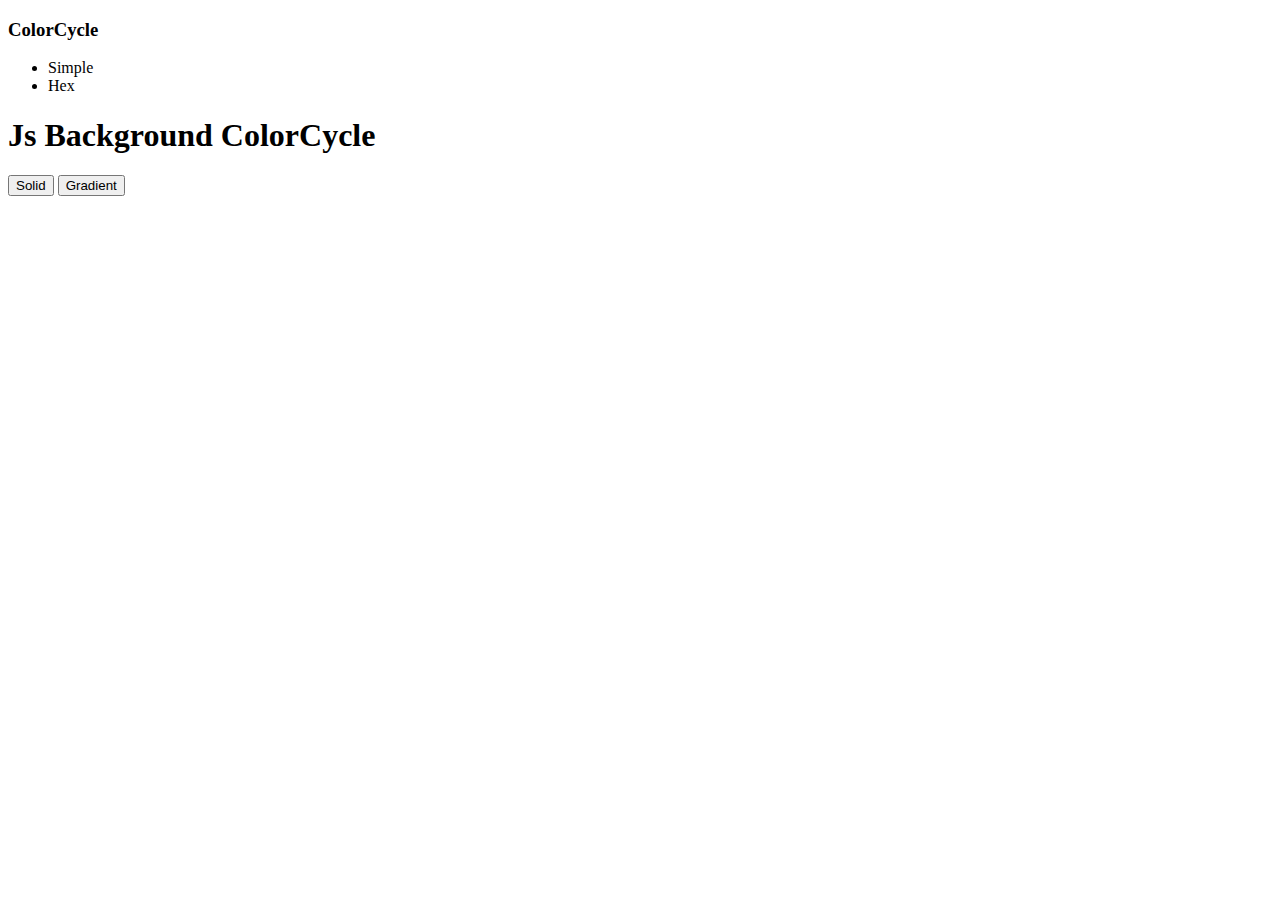
==== Js-Background-ColorCycle/index.html @ 8820c65f "created a file" ====
<!DOCTYPE html>
<html lang="en">

<head>
    <meta charset="UTF-8">
    <meta name="viewport" content="width=device-width, initial-scale=1.0">
    <link rel="stylesheet" href="/css/style.css">
    <script src="js/Script.js" deferls></script>
    <title>Javascript background colorcycle</title>
</head>

<body>
    <nav>
        <h3 class="hero">ColorCycle</h3>
        <ul>
            <li>Simple</li>
            <li class="hero">Hex</li>
        </ul>
    </nav>
    <div id="content">
        <h1>Js Background ColorCycle</h1>
        <p class="code"></p>
        <div id="btn-botton">
            <button class="btn-solid btn">Solid</button>
            <button class="btn-gradient btn">Gradient</button>
        </div>
    </div>
    <img class="logo" src="/image/Heartwell Okorie@2x.png" alt="">
</body>
</html>
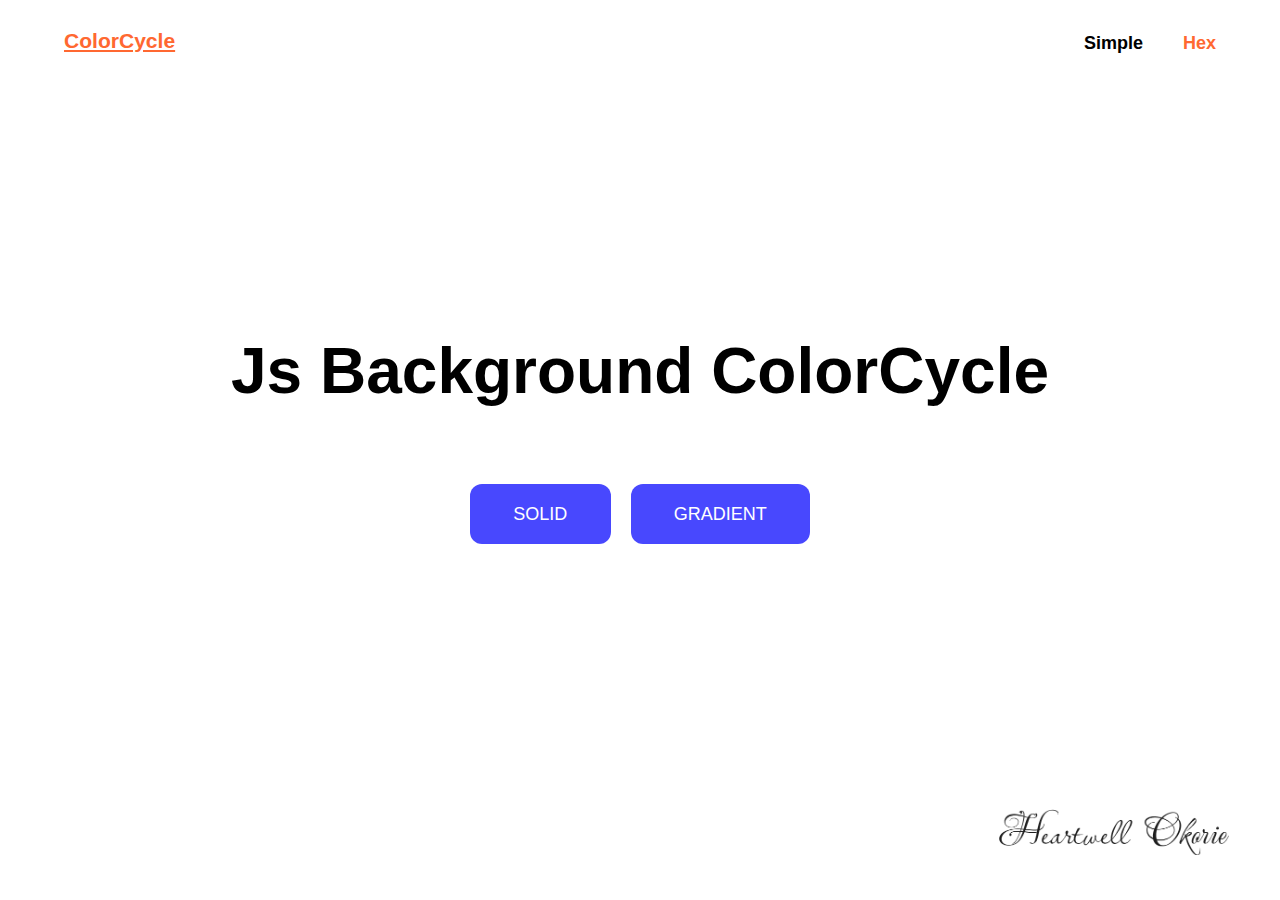
==== commit 57fb13af: "update the js-background-colorcycle project file" ====
--- a/Js-Background-ColorCycle/index.html
+++ b/Js-Background-ColorCycle/index.html
@@ -4,8 +4,8 @@
 <head>
     <meta charset="UTF-8">
     <meta name="viewport" content="width=device-width, initial-scale=1.0">
-    <link rel="stylesheet" href="/css/style.css">
-    <script src="js/Script.js" deferls></script>
+    <link rel="stylesheet" href="/Js-Background-ColorCycle/css/style.css">
+    <script src="/Js-Background-ColorCycle/js/Script.js" defer></script>
     <title>Javascript background colorcycle</title>
 </head>
 
@@ -20,11 +20,12 @@
     <div id="content">
         <h1>Js Background ColorCycle</h1>
         <p class="code"></p>
-        <div id="btn-botton">
+        <div id="buttons">
             <button class="btn-solid btn">Solid</button>
             <button class="btn-gradient btn">Gradient</button>
         </div>
     </div>
-    <img class="logo" src="/image/Heartwell Okorie@2x.png" alt="">
+    <img class="logo" src="/Js-Background-ColorCycle/image/Heartwell Okorie@2x.png" alt="">
 </body>
+
 </html>--- a/Js-Background-ColorCycle/css/style.css
+++ b/Js-Background-ColorCycle/css/style.css
@@ -0,0 +1,146 @@
+body {
+  margin: 0;
+  padding: 0;
+  box-sizing: border-box;
+  font-family: "Segoe UI", Tahoma, Geneva, Verdana, sans-serif;
+  font-size: 18px;
+  height: 100vh;
+  width: 100vw;
+  overflow: hidden;
+  display: flex;
+  flex-direction: column;
+  flex-wrap: wrap;
+  position: relative;
+}
+
+/** LAYOUT */
+nav {
+  display: flex;
+  justify-content: space-between;
+  padding: 0.5rem 4rem;
+}
+
+nav ul {
+  display: flex;
+  gap: 40px;
+  justify-content: space-between;
+  list-style: none;
+  margin-top: 25px;
+  font-weight: 600;
+}
+
+#content {
+  display: flex;
+  flex-direction: column;
+  justify-content: center;
+  align-items: center;
+  text-align: center;
+  position: absolute;
+  top: 45%;
+  left: 50%;
+  transform: translate(-50%, -45%);
+  width: 100%;
+  /* height: 100%; */
+}
+
+#buttons {
+  display: flex;
+  justify-content: center;
+  align-items: center;
+  flex-wrap: wrap;
+  gap: 20px;
+}
+
+/*! ELEMENT STYLING */
+.hero {
+  color: rgb(255, 104, 49);
+}
+
+h1 {
+  font-size: 4rem;
+}
+
+h3 {
+  text-decoration: underline;
+}
+
+.code {
+  font-size: 3rem;
+  margin-top: -15px;
+  font-weight: 700;
+}
+
+span {
+  display: none;
+}
+
+.btn {
+  padding: 1.1em 2.4em;
+  border: none;
+  background-color: rgb(72, 72, 254);
+  color: #fff;
+  border-radius: 12px;
+  text-transform: uppercase;
+  font-size: 18px;
+}
+
+.btn:hover {
+  transform: scale(1.07);
+  transition: all 600ms;
+  box-shadow: 0 0 20px rgba(172, 172, 172, 0.35);
+}
+.logo {
+  position: absolute;
+  bottom: 5%;
+  right: 4%;
+  width: 230px;
+}
+
+/*! Media Query */
+@media (max-width: 480px) {
+  /* !LAYOUT */
+  #btn-botton {
+    flex-direction: column;
+    gap: 15px;
+  }
+
+  /* ? ELEMENTS */
+  nav {
+    padding: 0.3rem 1.2rem;
+  }
+
+  nav ul {
+    gap: 20px;
+  }
+
+  h1 {
+    font-size: 2em;
+    margin-bottom: 30px;
+  }
+
+  .code {
+    font-size: 1.2em;
+    margin-bottom: 40px;
+  }
+
+  h3 {
+    font-size: 1.2em;
+  }
+
+  .btn {
+    padding: 0.6rem 1.2rem;
+    border: none;
+    background-color: rgb(72, 72, 254);
+    color: #fff;
+    border-radius: 8px;
+    text-transform: uppercase;
+    font-size: 14px;
+  }
+
+  .logo {
+    width: 150px;
+    bottom: 4%;
+    left: 50%;
+    transform: translate(-50%, -4%);
+  }
+}
